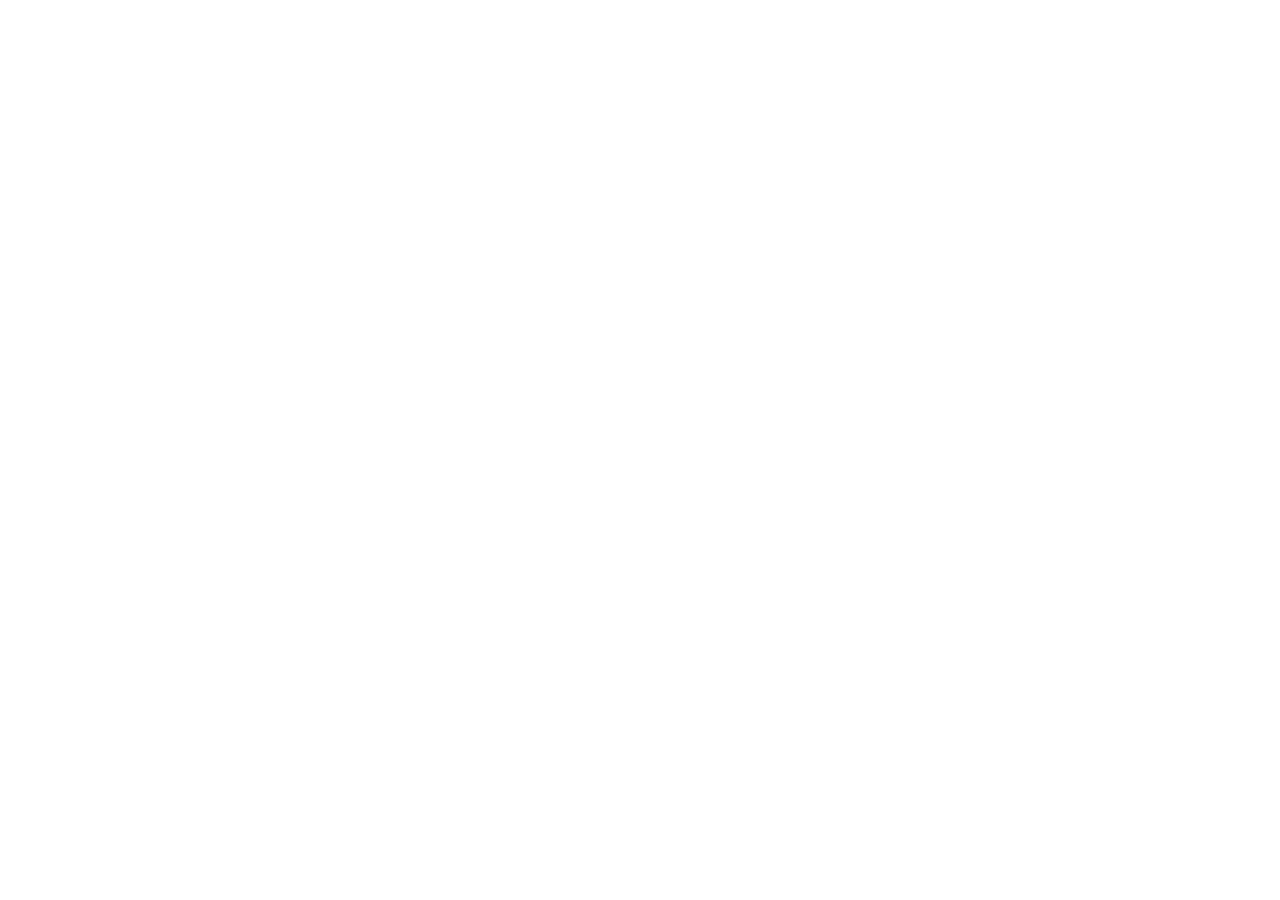
==== PaginaWeb-VentaDeFiguras/Html/index.html @ 72058dd3 "revert: Se volvieron a agregar la info del register" ====
<!DOCTYPE html>
<html lang="es">
<head>
    <meta charset="UTF-8">
    <meta name="viewport" content="width=device-width, initial-scale=1.0">
    <title>Pagina principal</title>
    <link rel="icon" href="../Img/favicon.png">
</head>
<body>
    <h1></h1>
</body>
</html>
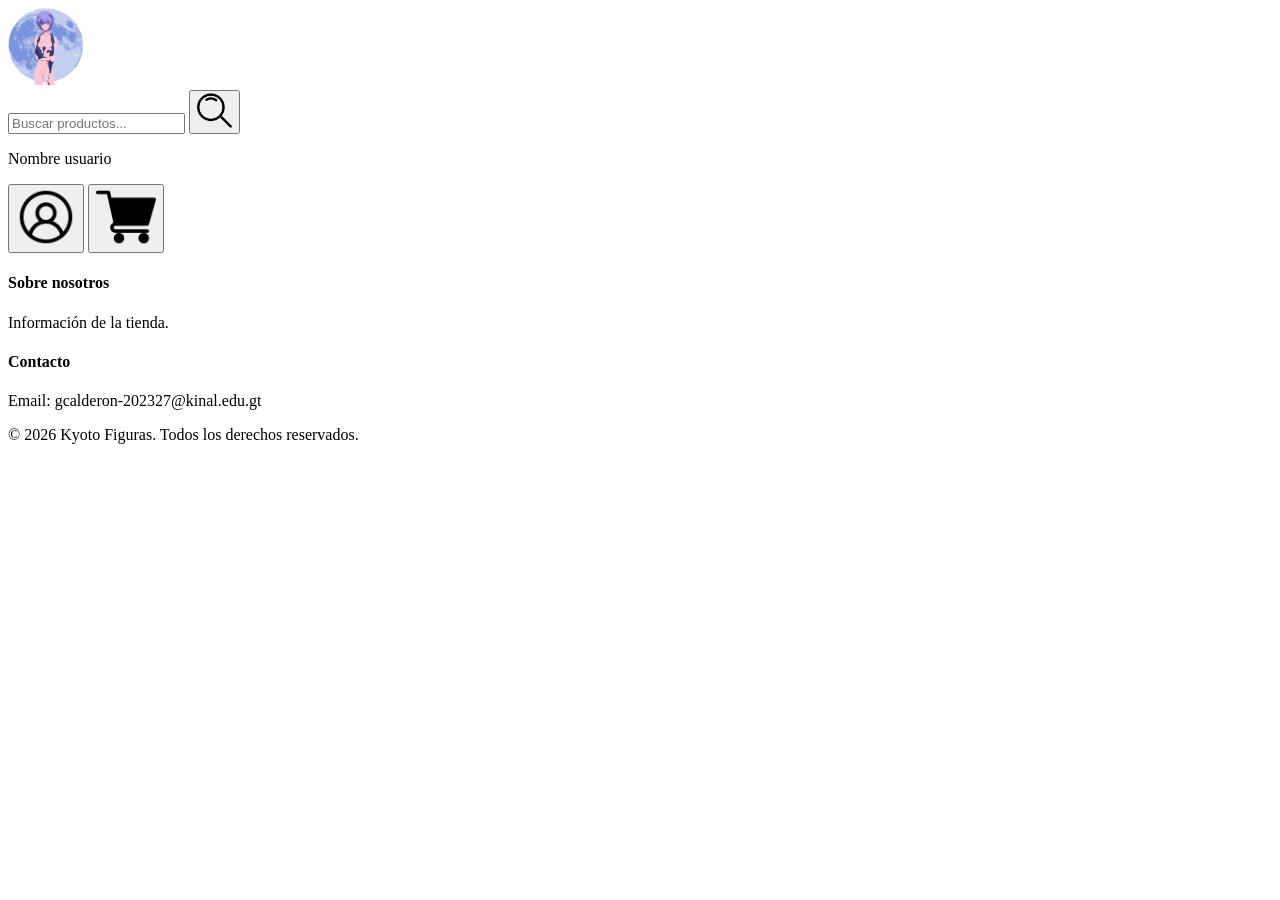
==== commit c5602a5d: "feat: Se agrego la estructura html" ====
--- a/PaginaWeb-VentaDeFiguras/Html/index.html
+++ b/PaginaWeb-VentaDeFiguras/Html/index.html
@@ -1,12 +1,74 @@
-<!DOCTYPE html>
+<!doctype html>
 <html lang="es">
+
 <head>
-    <meta charset="UTF-8">
-    <meta name="viewport" content="width=device-width, initial-scale=1.0">
-    <title>Pagina principal</title>
-    <link rel="icon" href="../Img/favicon.png">
+  <meta charset="UTF-8" />
+  <meta name="viewport" content="width=device-width, initial-scale=1.0" />
+  <title>Pagina principal</title>
+  <link rel="icon" href="../Img/favicon.png" />
+  <link rel="stylesheet" href="../Css/indexStyle.css">
 </head>
+
 <body>
-    <h1></h1>
+
+  <header>
+    <div class="contenedor-header">
+
+      <div class="logo">
+        <img src="../Img/logoPagina.png" alt="Logo de la pagina" width="250px">
+      </div>
+
+      <div class="barra-busqueda">
+        <input type="text" placeholder="Buscar productos..." id="busqueda">
+        <button>
+          <img src="../Img/buscar.png" alt="Buscar" width="35px">
+        </button>
+      </div>
+
+      <div class="header-icons">
+        <p>Nombre usuario</p>
+        <button class="perfil-btn">
+          <img src="../Img/usuario.png" alt="Perfil" width="60px">
+        </button>
+        <button class="carrito-btn">
+          <img src="../Img/carrito.png" alt="Carrito" width="60px">
+        </button>
+      </div>
+
+    </div>
+  </header>
+
+  
+  <main>
+    <div class="contenedor-productos">
+
+      <article class="producto">
+
+      </article>
+
+    </div>
+  </main>
+
+  
+  <footer>
+    <div class="footer-container">
+      
+      <div class="footer-seccion">
+        <h4>Sobre nosotros</h4>
+        <p>Información de la tienda.</p>
+      </div>
+
+      <div class="footer-seccion">
+        <h4>Contacto</h4>
+        <p>Email: gcalderon-202327@kinal.edu.gt</p>
+      </div>
+
+    </div>
+
+    <div class="footer-info">
+      <p>© 2026 Kyoto Figuras. Todos los derechos reservados.</p>
+    </div>
+  </footer>
 </body>
+
 </html>
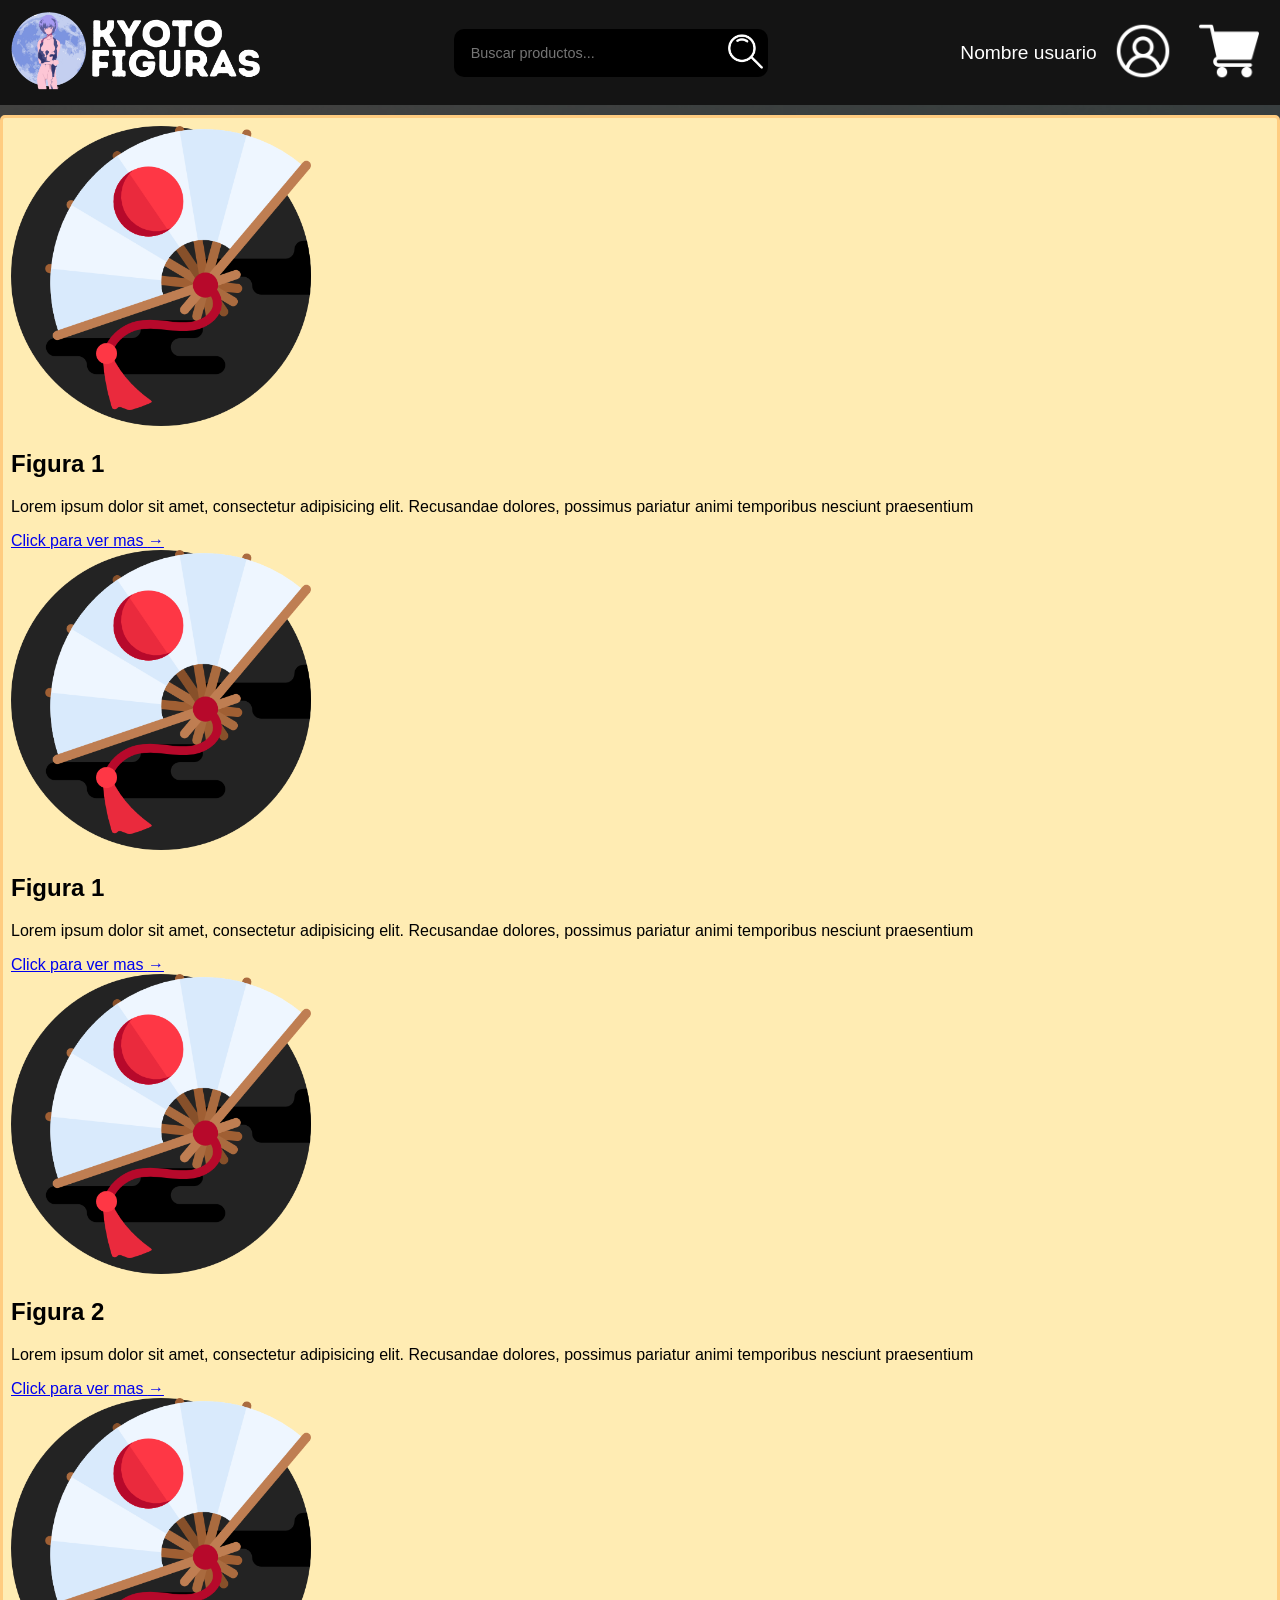
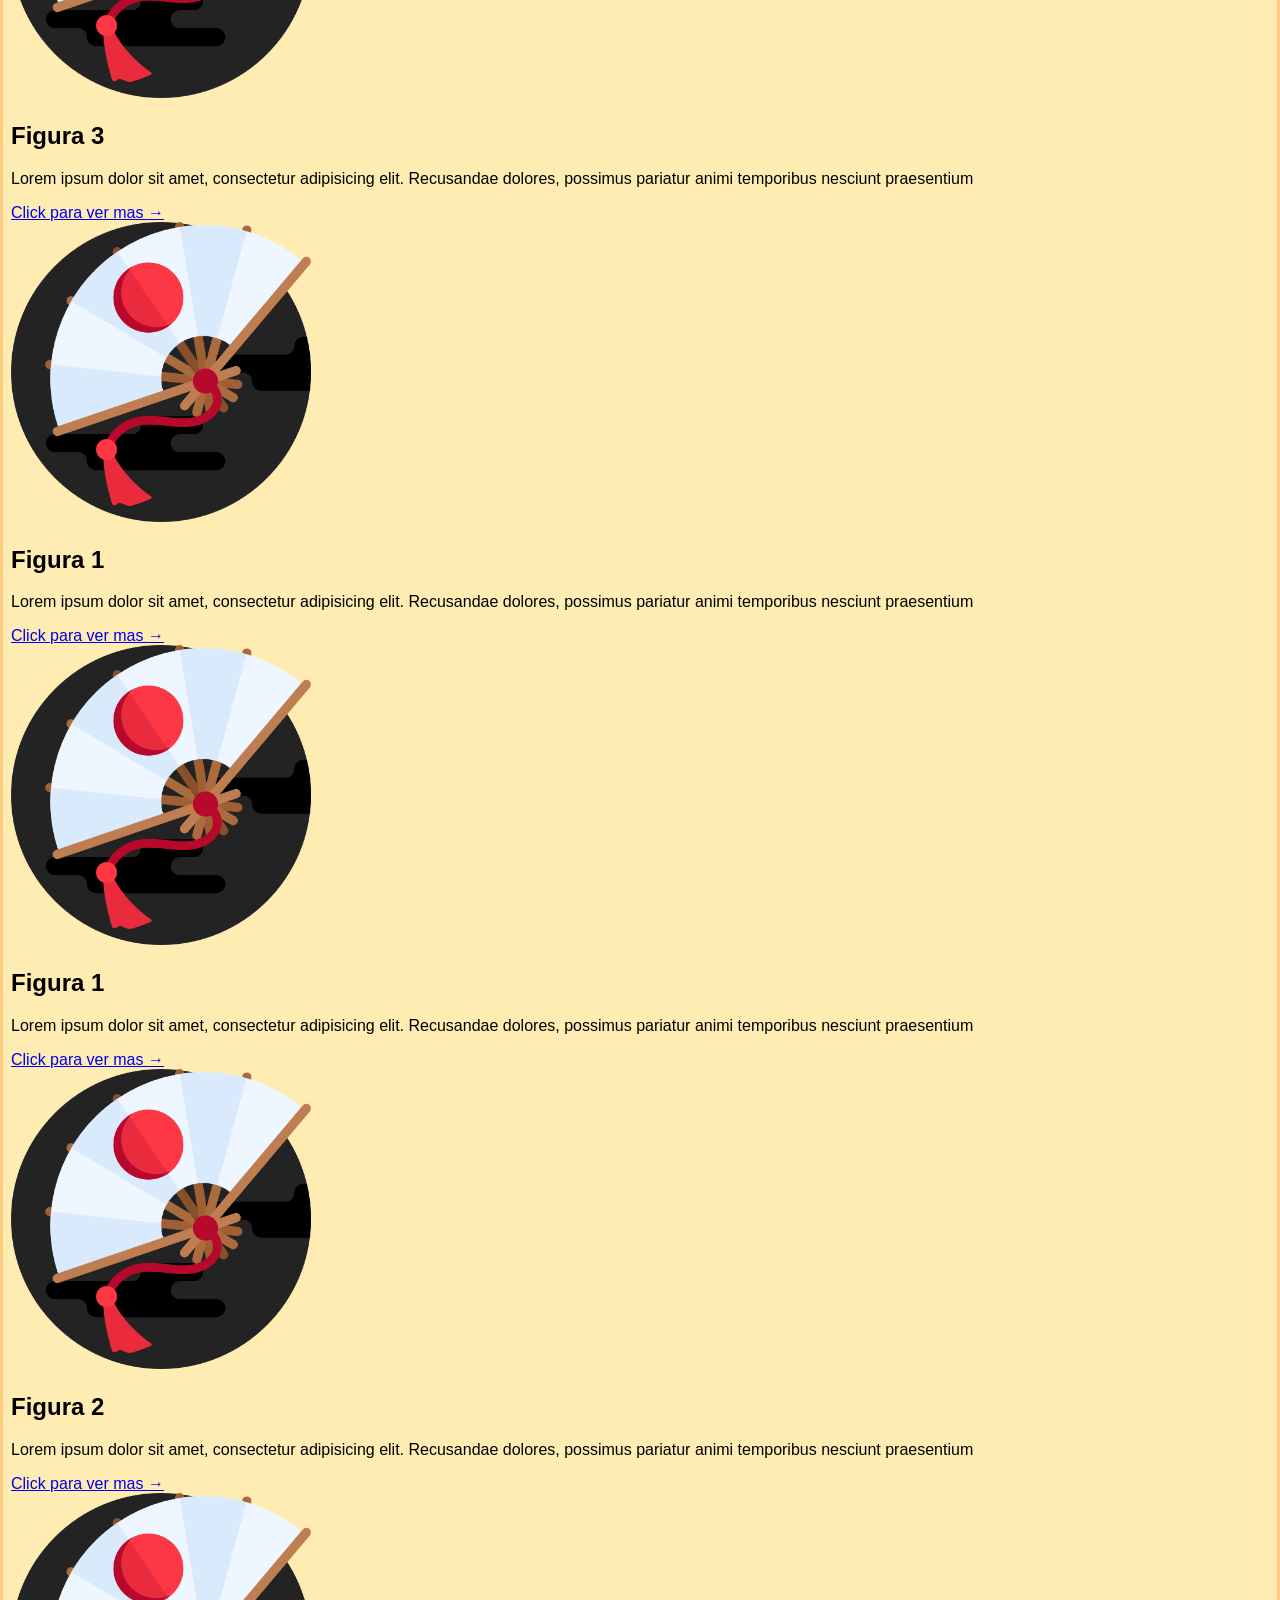
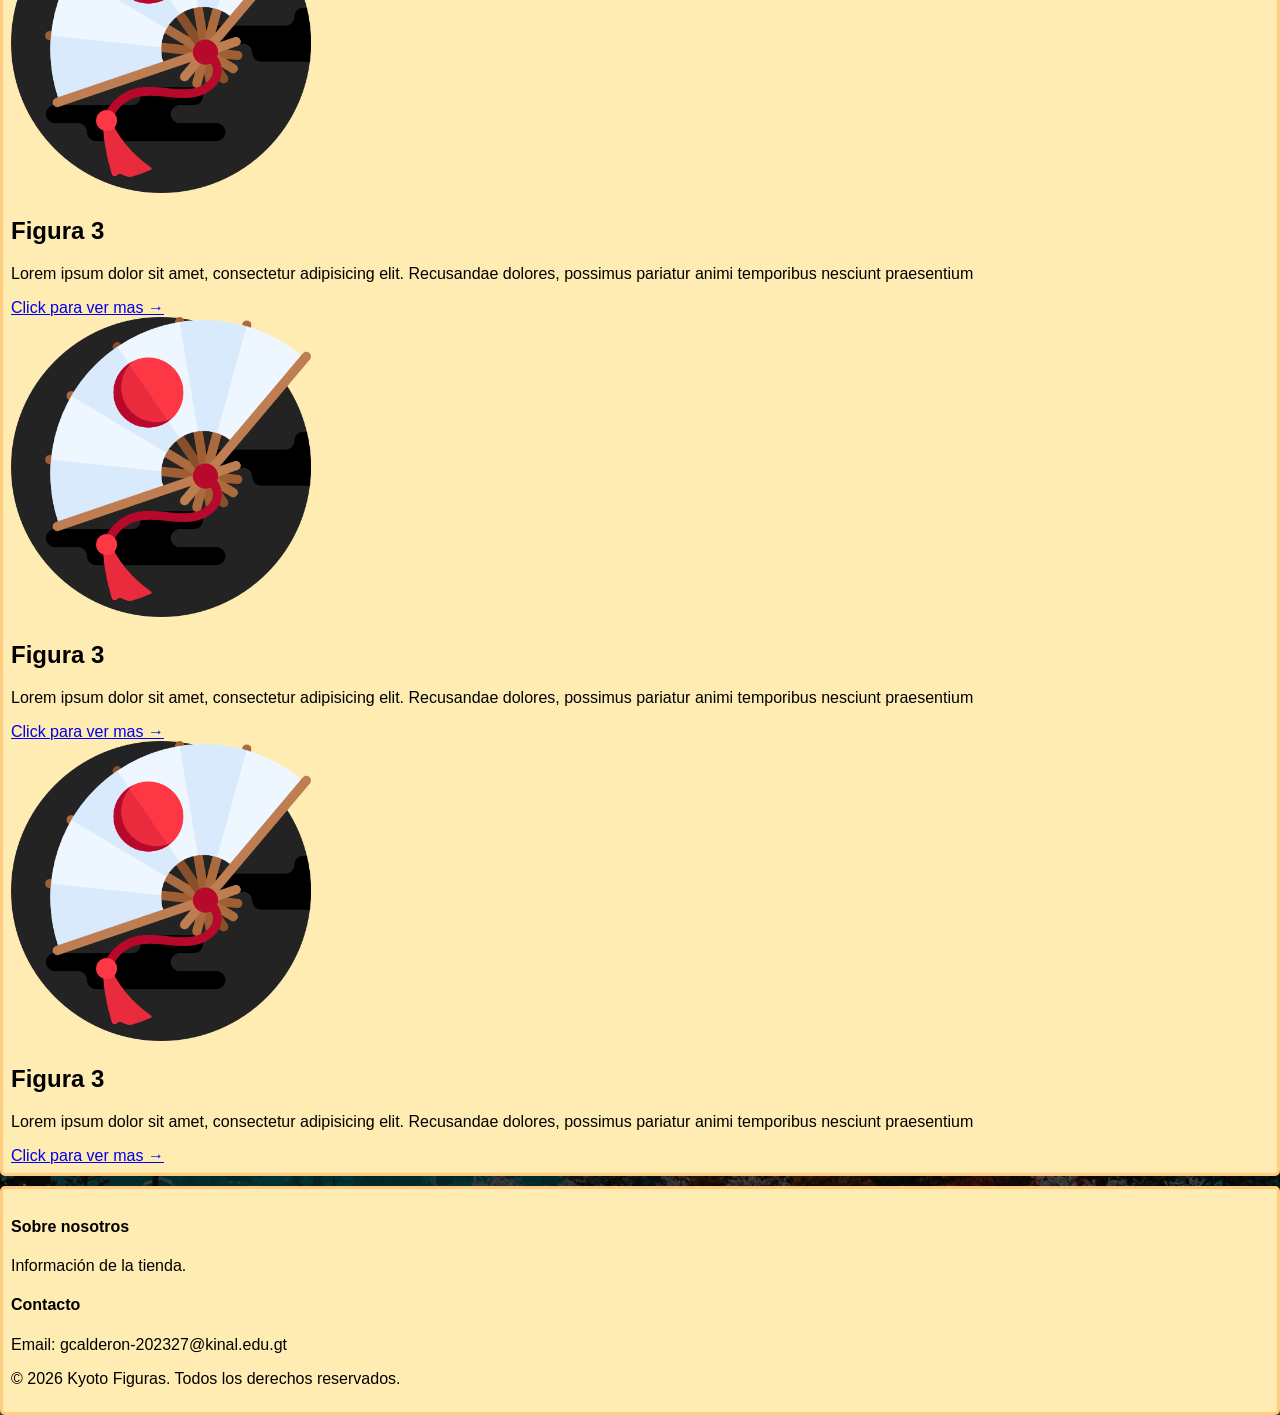
==== commit 4b6fab79: "feat: Se agregaron los productos" ====
--- a/PaginaWeb-VentaDeFiguras/Html/index.html
+++ b/PaginaWeb-VentaDeFiguras/Html/index.html
@@ -38,21 +38,216 @@
     </div>
   </header>
 
-  
+
   <main>
     <div class="contenedor-productos">
 
-      <article class="producto">
-
-      </article>
-
+      <article class="producto" id="prod1">
+        <div class="imagen">
+          <img src="../Img/favicon.png" alt="Figura 1" width="300px">
+        </div>
+        <div class="informacion">
+          <h2 class="titulo">Figura 1</h2>
+          <p class="desc">
+            Lorem ipsum dolor sit amet, consectetur adipisicing elit. Recusandae
+            dolores, possimus pariatur animi temporibus nesciunt praesentium
+          </p>
+
+          <a class="action" href="#">
+            Click para ver mas
+            <span aria-hidden="true">
+              →
+            </span>
+          </a>
+        </div>
+      </article>
+
+      <article class="producto" id="prod2">
+        <div class="imagen">
+          <img src="../Img/favicon.png" alt="Figura 1" width="300px">
+        </div>
+        <div class="informacion">
+          <h2 class="titulo">Figura 1</h2>
+          <p class="desc">
+            Lorem ipsum dolor sit amet, consectetur adipisicing elit. Recusandae
+            dolores, possimus pariatur animi temporibus nesciunt praesentium
+          </p>
+
+          <a class="action" href="#">
+            Click para ver mas
+            <span aria-hidden="true">
+              →
+            </span>
+          </a>
+        </div>
+      </article>
+
+      <article class="producto" id="prod3">
+        <div class="imagen">
+          <img src="../Img/favicon.png" alt="Figura 2" width="300px">
+        </div>
+        <div class="informacion">
+          <h2 class="titulo">Figura 2</h2>
+          <p class="desc">
+            Lorem ipsum dolor sit amet, consectetur adipisicing elit. Recusandae
+            dolores, possimus pariatur animi temporibus nesciunt praesentium
+          </p>
+
+          <a class="action" href="#">
+            Click para ver mas
+            <span aria-hidden="true">
+              →
+            </span>
+          </a>
+        </div>
+      </article>
+
+      <article class="producto" id="prod4">
+        <div class="imagen">
+          <img src="../Img/favicon.png" alt="Figura 3" width="300px">
+        </div>
+        <div class="informacion">
+          <h2 class="titulo">Figura 3</h2>
+          <p class="desc">
+            Lorem ipsum dolor sit amet, consectetur adipisicing elit. Recusandae
+            dolores, possimus pariatur animi temporibus nesciunt praesentium
+          </p>
+
+          <a class="action" href="#">
+            Click para ver mas
+            <span aria-hidden="true">
+              →
+            </span>
+          </a>
+        </div>
+      </article>
+
+      <article class="producto" id="prod5">
+        <div class="imagen">
+          <img src="../Img/favicon.png" alt="Figura 1" width="300px">
+        </div>
+        <div class="informacion">
+          <h2 class="titulo">Figura 1</h2>
+          <p class="desc">
+            Lorem ipsum dolor sit amet, consectetur adipisicing elit. Recusandae
+            dolores, possimus pariatur animi temporibus nesciunt praesentium
+          </p>
+
+          <a class="action" href="#">
+            Click para ver mas
+            <span aria-hidden="true">
+              →
+            </span>
+          </a>
+        </div>
+      </article>
+
+      <article class="producto" id="prod6">
+        <div class="imagen">
+          <img src="../Img/favicon.png" alt="Figura 1" width="300px">
+        </div>
+        <div class="informacion">
+          <h2 class="titulo">Figura 1</h2>
+          <p class="desc">
+            Lorem ipsum dolor sit amet, consectetur adipisicing elit. Recusandae
+            dolores, possimus pariatur animi temporibus nesciunt praesentium
+          </p>
+
+          <a class="action" href="#">
+            Click para ver mas
+            <span aria-hidden="true">
+              →
+            </span>
+          </a>
+        </div>
+      </article>
+
+      <article class="producto" id="prod7">
+        <div class="imagen">
+          <img src="../Img/favicon.png" alt="Figura 2" width="300px">
+        </div>
+        <div class="informacion">
+          <h2 class="titulo">Figura 2</h2>
+          <p class="desc">
+            Lorem ipsum dolor sit amet, consectetur adipisicing elit. Recusandae
+            dolores, possimus pariatur animi temporibus nesciunt praesentium
+          </p>
+
+          <a class="action" href="#">
+            Click para ver mas
+            <span aria-hidden="true">
+              →
+            </span>
+          </a>
+        </div>
+      </article>
+
+      <article class="producto" id="prod8">
+        <div class="imagen">
+          <img src="../Img/favicon.png" alt="Figura 3" width="300px">
+        </div>
+        <div class="informacion">
+          <h2 class="titulo">Figura 3</h2>
+          <p class="desc">
+            Lorem ipsum dolor sit amet, consectetur adipisicing elit. Recusandae
+            dolores, possimus pariatur animi temporibus nesciunt praesentium
+          </p>
+
+          <a class="action" href="#">
+            Click para ver mas
+            <span aria-hidden="true">
+              →
+            </span>
+          </a>
+        </div>
+      </article>
+
+      <article class="producto" id="prod9">
+        <div class="imagen">
+          <img src="../Img/favicon.png" alt="Figura 3" width="300px">
+        </div>
+        <div class="informacion">
+          <h2 class="titulo">Figura 3</h2>
+          <p class="desc">
+            Lorem ipsum dolor sit amet, consectetur adipisicing elit. Recusandae
+            dolores, possimus pariatur animi temporibus nesciunt praesentium
+          </p>
+
+          <a class="action" href="#">
+            Click para ver mas
+            <span aria-hidden="true">
+              →
+            </span>
+          </a>
+        </div>
+      </article>
+
+      <article class="producto" id="prod10">
+        <div class="imagen">
+          <img src="../Img/favicon.png" alt="Figura 3" width="300px">
+        </div>
+        <div class="informacion">
+          <h2 class="titulo">Figura 3</h2>
+          <p class="desc">
+            Lorem ipsum dolor sit amet, consectetur adipisicing elit. Recusandae
+            dolores, possimus pariatur animi temporibus nesciunt praesentium
+          </p>
+
+          <a class="action" href="#">
+            Click para ver mas
+            <span aria-hidden="true">
+              →
+            </span>
+          </a>
+        </div>
+      </article>
     </div>
   </main>
 
-  
+
   <footer>
     <div class="footer-container">
-      
+
       <div class="footer-seccion">
         <h4>Sobre nosotros</h4>
         <p>Información de la tienda.</p>
@@ -69,6 +264,13 @@
       <p>© 2026 Kyoto Figuras. Todos los derechos reservados.</p>
     </div>
   </footer>
+
+  <script>
+    window.addEventListener("scroll", function() {
+        const header = document.querySelector("header");
+        header.classList.toggle("scrolled", window.scrollY > 50);
+    });
+</script>
 </body>
 
 </html>
--- a/PaginaWeb-VentaDeFiguras/Css/indexStyle.css
+++ b/PaginaWeb-VentaDeFiguras/Css/indexStyle.css
@@ -0,0 +1,128 @@
+body {
+    margin: 0;
+    height: 100vh;
+    background-image: linear-gradient(rgba(0, 0, 0, 0.7), rgba(0, 0, 0, 0.7)), url("../Img/fondo.jpg");
+    background-size: cover;
+    background-position: fixed;
+    font-family: "Montserrat", sans-serif;
+    display: flex;
+    flex-direction: column;
+    gap: 10px;
+}
+
+/* ----------------------------------------------- Estilo para el header */
+.contenedor-header {
+    background: rgba(20, 20, 20);
+    margin: 0;
+    padding: 0.7rem;
+    display: flex;
+    flex-direction: row;
+    align-items: center;
+    justify-content: space-between;
+    
+}
+
+/* -----------------Imagen del logo*/
+.logo img {
+    transition: 0.4s ease-in-out;
+    cursor: pointer;
+}
+
+.logo img:hover {
+    transform: scale(1.05);
+}
+
+/* -----------------Barra de busqueda*/
+.barra-busqueda{
+    display: flex;
+    align-items: center;
+    background-color: rgb(0, 0, 0);
+    border-radius: 10px;
+    overflow: hidden;
+    padding-left: 15px;
+    transition: 0.4s ease-in-out;
+}
+
+.barra-busqueda input {
+    width: 250px;
+    height: 100%;
+    border: none;
+    outline: none;
+    font-size: 0.9em;
+    background-color: black;
+    color: white;
+    caret-color: rgb(68, 0, 255);
+}
+
+.barra-busqueda:hover {
+    transform: scale(1.05);
+
+}
+
+.barra-busqueda:focus-within {
+    box-shadow:
+        0px 0px 30px rgba(131, 119, 209, 0.6),
+        0px 0px 60px rgba(131, 119, 209, 0.3);
+    transform: scale(1.15);
+
+}
+
+.barra-busqueda button {
+    background: transparent;
+    border: none;
+    padding: 0;
+    cursor: pointer;
+    padding: 5px;
+}
+
+.barra-busqueda button img {
+    filter: invert(1);
+    object-fit: cover;
+}
+
+/* -----------------Iconos de la derecha*/
+.header-icons {
+    align-items: center;
+    display: flex;
+    gap: 6px;
+}
+
+.header-icons p{
+    color: white;
+    font-size: 1.2em;
+}
+
+.header-icons button {
+    background: transparent;
+    border: none;
+    cursor: pointer;
+    padding: 10px;
+    transition: 0.4s ease-in-out;
+}
+
+.header-icons button:hover {
+    transform: scale(1.1);
+}
+
+.header-icons img {
+    filter: invert(1);
+    object-fit: cover;
+}
+
+main {
+    background: #ffecb3;
+    border: 3px solid #ffcc80;
+    border-radius: 5px;
+    padding: 8px;
+    flex-grow: 2;
+}
+
+footer {
+    background: #ffecb3;
+    border: 3px solid #ffcc80;
+    border-radius: 5px;
+    padding: 8px;
+    flex-grow: 0.3;
+    flex-shrink: 1;
+}
+
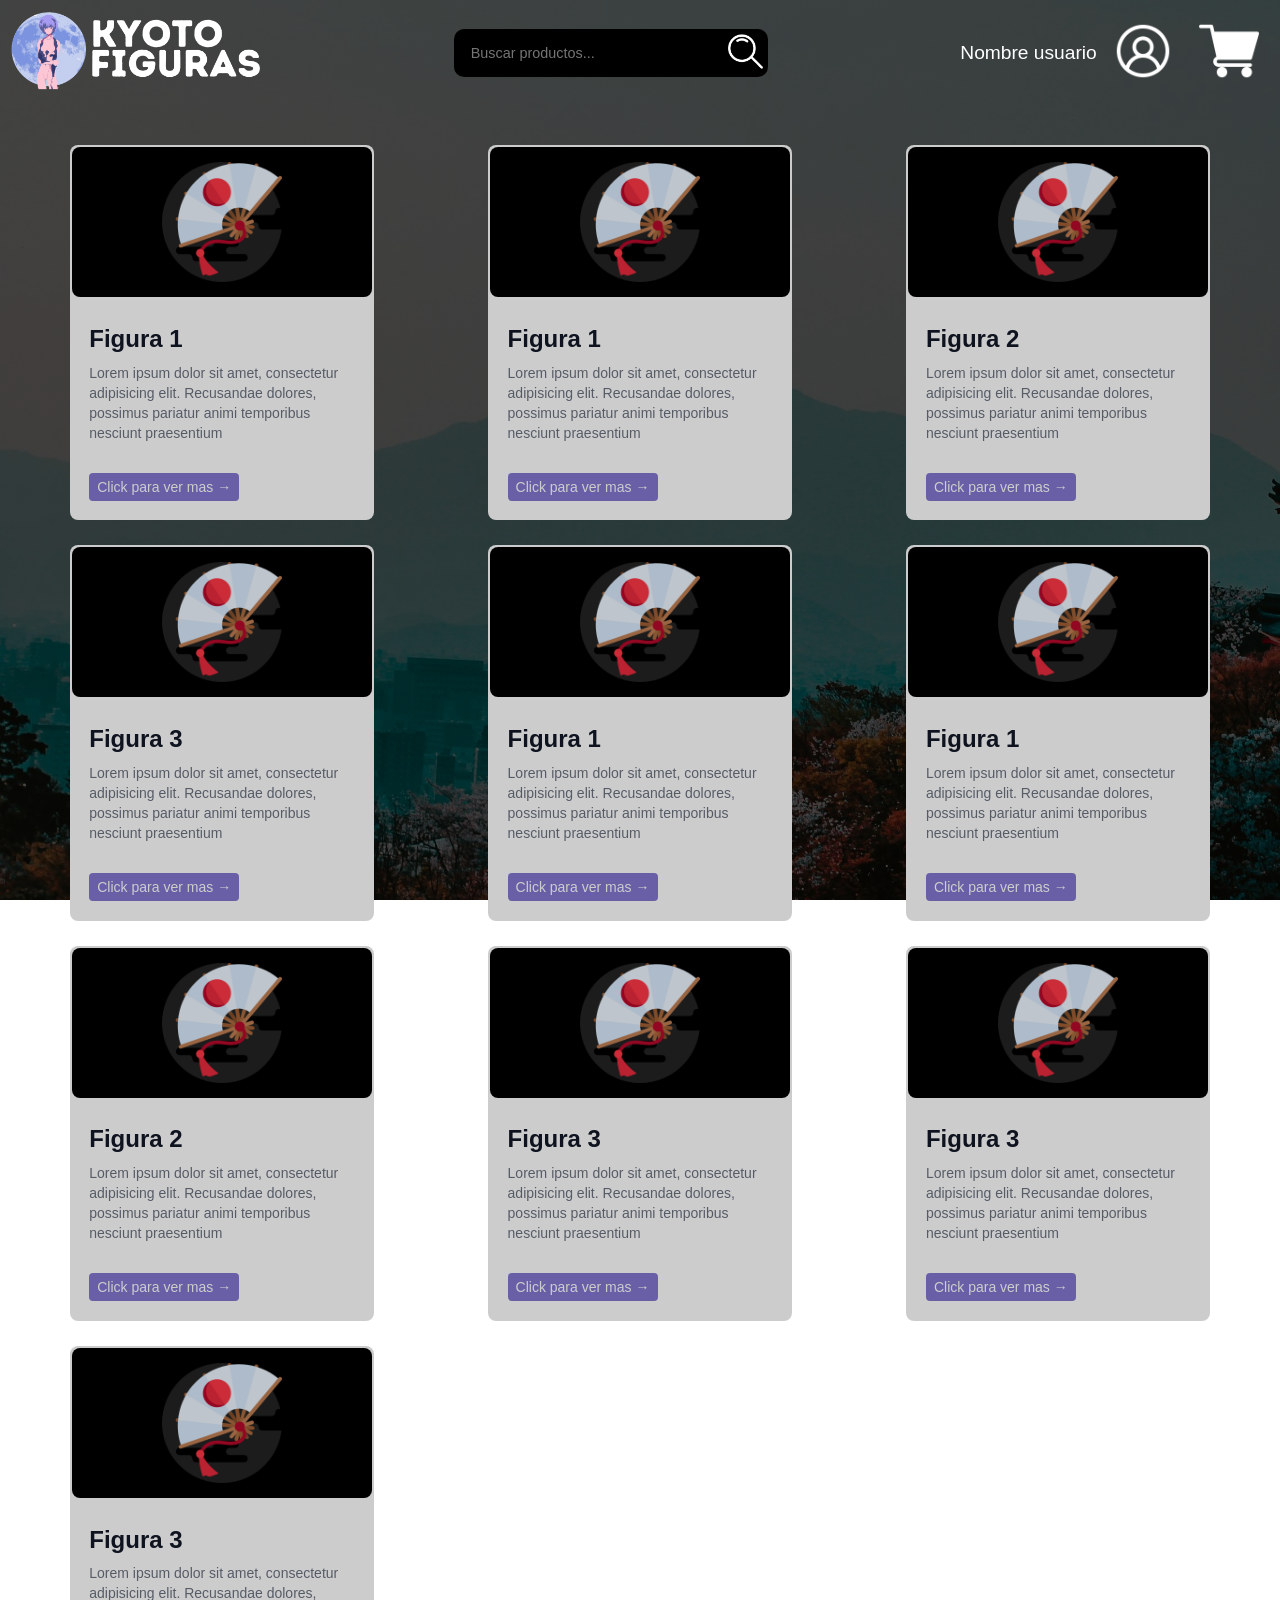
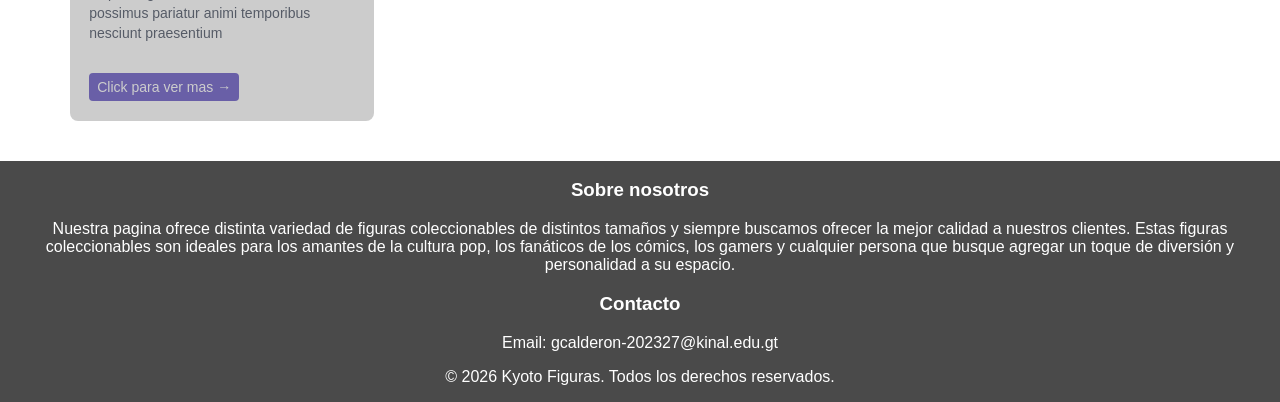
==== commit eef5f1a7: "feat: Se agregaron las direcciones para una futura vista ampliada" ====
--- a/PaginaWeb-VentaDeFiguras/Html/index.html
+++ b/PaginaWeb-VentaDeFiguras/Html/index.html
@@ -1,276 +1,267 @@
 <!doctype html>
 <html lang="es">
-
-<head>
-  <meta charset="UTF-8" />
-  <meta name="viewport" content="width=device-width, initial-scale=1.0" />
-  <title>Pagina principal</title>
-  <link rel="icon" href="../Img/favicon.png" />
-  <link rel="stylesheet" href="../Css/indexStyle.css">
-</head>
-
-<body>
-
-  <header>
-    <div class="contenedor-header">
-
-      <div class="logo">
-        <img src="../Img/logoPagina.png" alt="Logo de la pagina" width="250px">
-      </div>
-
-      <div class="barra-busqueda">
-        <input type="text" placeholder="Buscar productos..." id="busqueda">
-        <button>
-          <img src="../Img/buscar.png" alt="Buscar" width="35px">
-        </button>
-      </div>
-
-      <div class="header-icons">
-        <p>Nombre usuario</p>
-        <button class="perfil-btn">
-          <img src="../Img/usuario.png" alt="Perfil" width="60px">
-        </button>
-        <button class="carrito-btn">
-          <img src="../Img/carrito.png" alt="Carrito" width="60px">
-        </button>
-      </div>
-
-    </div>
-  </header>
-
-
-  <main>
-    <div class="contenedor-productos">
-
-      <article class="producto" id="prod1">
-        <div class="imagen">
-          <img src="../Img/favicon.png" alt="Figura 1" width="300px">
-        </div>
-        <div class="informacion">
-          <h2 class="titulo">Figura 1</h2>
-          <p class="desc">
-            Lorem ipsum dolor sit amet, consectetur adipisicing elit. Recusandae
-            dolores, possimus pariatur animi temporibus nesciunt praesentium
+  <head>
+    <meta charset="UTF-8" />
+    <meta name="viewport" content="width=device-width, initial-scale=1.0" />
+    <title>Pagina principal</title>
+    <link rel="icon" href="../Img/favicon.png" />
+    <link rel="stylesheet" href="../Css/indexStyle.css" />
+  </head>
+
+  <body>
+    <header>
+      <div class="contenedor-header">
+        <div class="logo">
+          <img
+            src="../Img/logoPagina.png"
+            alt="Logo de la pagina"
+            width="250px"
+          />
+        </div>
+
+        <div class="barra-busqueda">
+          <input type="text" placeholder="Buscar productos..." id="busqueda" />
+          <button>
+            <img src="../Img/buscar.png" alt="Buscar" width="35px" />
+          </button>
+        </div>
+
+        <div class="header-icons">
+          <p>Nombre usuario</p>
+          <button class="perfil-btn">
+            <img src="../Img/usuario.png" alt="Perfil" width="60px" />
+          </button>
+          <button class="carrito-btn">
+            <img src="../Img/carrito.png" alt="Carrito" width="60px" />
+          </button>
+        </div>
+      </div>
+    </header>
+
+    <main>
+      <div class="contenedor-productos">
+        <article class="producto" id="prod1">
+          <div class="imagen">
+            <img src="../Img/favicon.png" alt="Figura 1" width="300px" />
+          </div>
+          <div class="informacion">
+            <h2 class="titulo">Figura 1</h2>
+            <p class="desc">
+              Lorem ipsum dolor sit amet, consectetur adipisicing elit.
+              Recusandae dolores, possimus pariatur animi temporibus nesciunt
+              praesentium
+            </p>
+
+            <a class="action" href="producto.html?id=prod1">
+              Click para ver mas
+              <span aria-hidden="true"> → </span>
+            </a>
+          </div>
+        </article>
+
+        <article class="producto" id="prod2">
+          <div class="imagen">
+            <img src="../Img/favicon.png" alt="Figura 1" width="300px" />
+          </div>
+          <div class="informacion">
+            <h2 class="titulo">Figura 1</h2>
+            <p class="desc">
+              Lorem ipsum dolor sit amet, consectetur adipisicing elit.
+              Recusandae dolores, possimus pariatur animi temporibus nesciunt
+              praesentium
+            </p>
+
+            <a class="action" href="producto.html?id=prod2">
+              Click para ver mas
+              <span aria-hidden="true"> → </span>
+            </a>
+          </div>
+        </article>
+
+        <article class="producto" id="prod3">
+          <div class="imagen">
+            <img src="../Img/favicon.png" alt="Figura 2" width="300px" />
+          </div>
+          <div class="informacion">
+            <h2 class="titulo">Figura 2</h2>
+            <p class="desc">
+              Lorem ipsum dolor sit amet, consectetur adipisicing elit.
+              Recusandae dolores, possimus pariatur animi temporibus nesciunt
+              praesentium
+            </p>
+
+            <a class="action" href="producto.html?id=prod3">
+              Click para ver mas
+              <span aria-hidden="true"> → </span>
+            </a>
+          </div>
+        </article>
+
+        <article class="producto" id="prod4">
+          <div class="imagen">
+            <img src="../Img/favicon.png" alt="Figura 3" width="300px" />
+          </div>
+          <div class="informacion">
+            <h2 class="titulo">Figura 3</h2>
+            <p class="desc">
+              Lorem ipsum dolor sit amet, consectetur adipisicing elit.
+              Recusandae dolores, possimus pariatur animi temporibus nesciunt
+              praesentium
+            </p>
+
+            <a class="action" href="producto.html?id=prod4">
+              Click para ver mas
+              <span aria-hidden="true"> → </span>
+            </a>
+          </div>
+        </article>
+
+        <article class="producto" id="prod5">
+          <div class="imagen">
+            <img src="../Img/favicon.png" alt="Figura 1" width="300px" />
+          </div>
+          <div class="informacion">
+            <h2 class="titulo">Figura 1</h2>
+            <p class="desc">
+              Lorem ipsum dolor sit amet, consectetur adipisicing elit.
+              Recusandae dolores, possimus pariatur animi temporibus nesciunt
+              praesentium
+            </p>
+
+            <a class="action" href="producto.html?id=prod5">
+              Click para ver mas
+              <span aria-hidden="true"> → </span>
+            </a>
+          </div>
+        </article>
+
+        <article class="producto" id="prod6">
+          <div class="imagen">
+            <img src="../Img/favicon.png" alt="Figura 1" width="300px" />
+          </div>
+          <div class="informacion">
+            <h2 class="titulo">Figura 1</h2>
+            <p class="desc">
+              Lorem ipsum dolor sit amet, consectetur adipisicing elit.
+              Recusandae dolores, possimus pariatur animi temporibus nesciunt
+              praesentium
+            </p>
+
+            <a class="action" href="producto.html?id=prod6">
+              Click para ver mas
+              <span aria-hidden="true"> → </span>
+            </a>
+          </div>
+        </article>
+
+        <article class="producto" id="prod7">
+          <div class="imagen">
+            <img src="../Img/favicon.png" alt="Figura 2" width="300px" />
+          </div>
+          <div class="informacion">
+            <h2 class="titulo">Figura 2</h2>
+            <p class="desc">
+              Lorem ipsum dolor sit amet, consectetur adipisicing elit.
+              Recusandae dolores, possimus pariatur animi temporibus nesciunt
+              praesentium
+            </p>
+
+            <a class="action" href="producto.html?id=prod7">
+              Click para ver mas
+              <span aria-hidden="true"> → </span>
+            </a>
+          </div>
+        </article>
+
+        <article class="producto" id="prod8">
+          <div class="imagen">
+            <img src="../Img/favicon.png" alt="Figura 3" width="300px" />
+          </div>
+          <div class="informacion">
+            <h2 class="titulo">Figura 3</h2>
+            <p class="desc">
+              Lorem ipsum dolor sit amet, consectetur adipisicing elit.
+              Recusandae dolores, possimus pariatur animi temporibus nesciunt
+              praesentium
+            </p>
+
+            <a class="action" href="producto.html?id=prod8">
+              Click para ver mas
+              <span aria-hidden="true"> → </span>
+            </a>
+          </div>
+        </article>
+
+        <article class="producto" id="prod9">
+          <div class="imagen">
+            <img src="../Img/favicon.png" alt="Figura 3" width="300px" />
+          </div>
+          <div class="informacion">
+            <h2 class="titulo">Figura 3</h2>
+            <p class="desc">
+              Lorem ipsum dolor sit amet, consectetur adipisicing elit.
+              Recusandae dolores, possimus pariatur animi temporibus nesciunt
+              praesentium
+            </p>
+
+            <a class="action" href="producto.html?id=prod9">
+              Click para ver mas
+              <span aria-hidden="true"> → </span>
+            </a>
+          </div>
+        </article>
+
+        <article class="producto" id="prod10">
+          <div class="imagen">
+            <img src="../Img/favicon.png" alt="Figura 3" width="300px" />
+          </div>
+          <div class="informacion">
+            <h2 class="titulo">Figura 3</h2>
+            <p class="desc">
+              Lorem ipsum dolor sit amet, consectetur adipisicing elit.
+              Recusandae dolores, possimus pariatur animi temporibus nesciunt
+              praesentium
+            </p>
+
+            <a class="action" href="producto.html?id=prod10">
+              Click para ver mas
+              <span aria-hidden="true"> → </span>
+            </a>
+          </div>
+        </article>
+      </div>
+    </main>
+
+    <footer>
+      <div class="footer-container">
+        <div class="footer-seccion">
+          <h3>Sobre nosotros</h3>
+          <p>
+            Nuestra pagina ofrece distinta variedad de figuras coleccionables de
+            distintos tamaños y siempre buscamos ofrecer la mejor calidad a
+            nuestros clientes. Estas figuras coleccionables son ideales para los
+            amantes de la cultura pop, los fanáticos de los cómics, los gamers y
+            cualquier persona que busque agregar un toque de diversión y
+            personalidad a su espacio.
           </p>
-
-          <a class="action" href="#">
-            Click para ver mas
-            <span aria-hidden="true">
-              →
-            </span>
-          </a>
-        </div>
-      </article>
-
-      <article class="producto" id="prod2">
-        <div class="imagen">
-          <img src="../Img/favicon.png" alt="Figura 1" width="300px">
-        </div>
-        <div class="informacion">
-          <h2 class="titulo">Figura 1</h2>
-          <p class="desc">
-            Lorem ipsum dolor sit amet, consectetur adipisicing elit. Recusandae
-            dolores, possimus pariatur animi temporibus nesciunt praesentium
-          </p>
-
-          <a class="action" href="#">
-            Click para ver mas
-            <span aria-hidden="true">
-              →
-            </span>
-          </a>
-        </div>
-      </article>
-
-      <article class="producto" id="prod3">
-        <div class="imagen">
-          <img src="../Img/favicon.png" alt="Figura 2" width="300px">
-        </div>
-        <div class="informacion">
-          <h2 class="titulo">Figura 2</h2>
-          <p class="desc">
-            Lorem ipsum dolor sit amet, consectetur adipisicing elit. Recusandae
-            dolores, possimus pariatur animi temporibus nesciunt praesentium
-          </p>
-
-          <a class="action" href="#">
-            Click para ver mas
-            <span aria-hidden="true">
-              →
-            </span>
-          </a>
-        </div>
-      </article>
-
-      <article class="producto" id="prod4">
-        <div class="imagen">
-          <img src="../Img/favicon.png" alt="Figura 3" width="300px">
-        </div>
-        <div class="informacion">
-          <h2 class="titulo">Figura 3</h2>
-          <p class="desc">
-            Lorem ipsum dolor sit amet, consectetur adipisicing elit. Recusandae
-            dolores, possimus pariatur animi temporibus nesciunt praesentium
-          </p>
-
-          <a class="action" href="#">
-            Click para ver mas
-            <span aria-hidden="true">
-              →
-            </span>
-          </a>
-        </div>
-      </article>
-
-      <article class="producto" id="prod5">
-        <div class="imagen">
-          <img src="../Img/favicon.png" alt="Figura 1" width="300px">
-        </div>
-        <div class="informacion">
-          <h2 class="titulo">Figura 1</h2>
-          <p class="desc">
-            Lorem ipsum dolor sit amet, consectetur adipisicing elit. Recusandae
-            dolores, possimus pariatur animi temporibus nesciunt praesentium
-          </p>
-
-          <a class="action" href="#">
-            Click para ver mas
-            <span aria-hidden="true">
-              →
-            </span>
-          </a>
-        </div>
-      </article>
-
-      <article class="producto" id="prod6">
-        <div class="imagen">
-          <img src="../Img/favicon.png" alt="Figura 1" width="300px">
-        </div>
-        <div class="informacion">
-          <h2 class="titulo">Figura 1</h2>
-          <p class="desc">
-            Lorem ipsum dolor sit amet, consectetur adipisicing elit. Recusandae
-            dolores, possimus pariatur animi temporibus nesciunt praesentium
-          </p>
-
-          <a class="action" href="#">
-            Click para ver mas
-            <span aria-hidden="true">
-              →
-            </span>
-          </a>
-        </div>
-      </article>
-
-      <article class="producto" id="prod7">
-        <div class="imagen">
-          <img src="../Img/favicon.png" alt="Figura 2" width="300px">
-        </div>
-        <div class="informacion">
-          <h2 class="titulo">Figura 2</h2>
-          <p class="desc">
-            Lorem ipsum dolor sit amet, consectetur adipisicing elit. Recusandae
-            dolores, possimus pariatur animi temporibus nesciunt praesentium
-          </p>
-
-          <a class="action" href="#">
-            Click para ver mas
-            <span aria-hidden="true">
-              →
-            </span>
-          </a>
-        </div>
-      </article>
-
-      <article class="producto" id="prod8">
-        <div class="imagen">
-          <img src="../Img/favicon.png" alt="Figura 3" width="300px">
-        </div>
-        <div class="informacion">
-          <h2 class="titulo">Figura 3</h2>
-          <p class="desc">
-            Lorem ipsum dolor sit amet, consectetur adipisicing elit. Recusandae
-            dolores, possimus pariatur animi temporibus nesciunt praesentium
-          </p>
-
-          <a class="action" href="#">
-            Click para ver mas
-            <span aria-hidden="true">
-              →
-            </span>
-          </a>
-        </div>
-      </article>
-
-      <article class="producto" id="prod9">
-        <div class="imagen">
-          <img src="../Img/favicon.png" alt="Figura 3" width="300px">
-        </div>
-        <div class="informacion">
-          <h2 class="titulo">Figura 3</h2>
-          <p class="desc">
-            Lorem ipsum dolor sit amet, consectetur adipisicing elit. Recusandae
-            dolores, possimus pariatur animi temporibus nesciunt praesentium
-          </p>
-
-          <a class="action" href="#">
-            Click para ver mas
-            <span aria-hidden="true">
-              →
-            </span>
-          </a>
-        </div>
-      </article>
-
-      <article class="producto" id="prod10">
-        <div class="imagen">
-          <img src="../Img/favicon.png" alt="Figura 3" width="300px">
-        </div>
-        <div class="informacion">
-          <h2 class="titulo">Figura 3</h2>
-          <p class="desc">
-            Lorem ipsum dolor sit amet, consectetur adipisicing elit. Recusandae
-            dolores, possimus pariatur animi temporibus nesciunt praesentium
-          </p>
-
-          <a class="action" href="#">
-            Click para ver mas
-            <span aria-hidden="true">
-              →
-            </span>
-          </a>
-        </div>
-      </article>
-    </div>
-  </main>
-
-
-  <footer>
-    <div class="footer-container">
-
-      <div class="footer-seccion">
-        <h4>Sobre nosotros</h4>
-        <p>Información de la tienda.</p>
-      </div>
-
-      <div class="footer-seccion">
-        <h4>Contacto</h4>
-        <p>Email: gcalderon-202327@kinal.edu.gt</p>
-      </div>
-
-    </div>
-
-    <div class="footer-info">
-      <p>© 2026 Kyoto Figuras. Todos los derechos reservados.</p>
-    </div>
-  </footer>
-
-  <script>
-    window.addEventListener("scroll", function() {
+        </div>
+
+        <div class="footer-seccion">
+          <h3>Contacto</h3>
+          <p>Email: gcalderon-202327@kinal.edu.gt</p>
+        </div>
+      </div>
+
+      <div class="footer-info">
+        <p>© 2026 Kyoto Figuras. Todos los derechos reservados.</p>
+      </div>
+    </footer>
+
+    <script>
+      window.addEventListener("scroll", function () {
         const header = document.querySelector("header");
         header.classList.toggle("scrolled", window.scrollY > 50);
-    });
-</script>
-</body>
-
-</html>+      });
+    </script>
+  </body>
+</html>
--- a/PaginaWeb-VentaDeFiguras/Css/indexStyle.css
+++ b/PaginaWeb-VentaDeFiguras/Css/indexStyle.css
@@ -1,25 +1,40 @@
 body {
     margin: 0;
-    height: 100vh;
+    min-height: 100vh;
     background-image: linear-gradient(rgba(0, 0, 0, 0.7), rgba(0, 0, 0, 0.7)), url("../Img/fondo.jpg");
     background-size: cover;
-    background-position: fixed;
+    background-position: cover;
+    background-repeat: no-repeat;
+    background-attachment: fixed;
     font-family: "Montserrat", sans-serif;
     display: flex;
     flex-direction: column;
-    gap: 10px;
+    gap: 15px;
 }
 
 /* ----------------------------------------------- Estilo para el header */
+header {
+    position: sticky;
+    z-index: 1000;
+    transition: all 0.5s ease;
+    top: 0;
+    left: 0;
+    width: 100%;
+}
+
+header.scrolled {
+    background-color: rgb(29, 29, 29, 0.8);
+}
+
 .contenedor-header {
-    background: rgba(20, 20, 20);
+    background: transparent;
     margin: 0;
     padding: 0.7rem;
     display: flex;
     flex-direction: row;
     align-items: center;
     justify-content: space-between;
-    
+
 }
 
 /* -----------------Imagen del logo*/
@@ -33,7 +48,7 @@
 }
 
 /* -----------------Barra de busqueda*/
-.barra-busqueda{
+.barra-busqueda {
     display: flex;
     align-items: center;
     background-color: rgb(0, 0, 0);
@@ -56,7 +71,6 @@
 
 .barra-busqueda:hover {
     transform: scale(1.05);
-
 }
 
 .barra-busqueda:focus-within {
@@ -87,7 +101,7 @@
     gap: 6px;
 }
 
-.header-icons p{
+.header-icons p {
     color: white;
     font-size: 1.2em;
 }
@@ -109,20 +123,119 @@
     object-fit: cover;
 }
 
-main {
-    background: #ffecb3;
-    border: 3px solid #ffcc80;
-    border-radius: 5px;
-    padding: 8px;
+/* ----------------------------------------------- Estilo para el contenido */
+.contenedor-productos {
+    display: grid;
+    grid-template-columns: repeat(auto-fit, minmax(300px, 1fr));
+    gap: 25px;
+    justify-items: center;
+    padding: 25px;
     flex-grow: 2;
 }
 
+/* -----------------Tarjeta*/
+.producto {
+    max-width: 300px;
+    border-radius: 0.5rem;
+    background-color: #fff;
+    border: 1px solid transparent;
+    transition: 0.4s ease-in-out;
+    padding: 1px;
+    filter: brightness(0.8);
+    gap: 0;
+    ;
+}
+
+.producto:hover {
+    filter: brightness(1);
+    box-shadow:
+        0px 0px 30px rgba(131, 119, 209, 0.6),
+        0px 0px 60px rgba(131, 119, 209, 0.3);
+    transform: scale(1.05);
+}
+
+/* -----------------Textos*/
+.producto a {
+    text-decoration: none
+}
+
+.informacion {
+    padding: 0.5rem 1.1rem 1.1rem 1.1rem;
+}
+
+.titulo {
+    color: #111827;
+    font-size: 1.5rem;
+    line-height: 1.75rem;
+    font-weight: 600;
+    margin-bottom: 0.6rem;
+}
+
+.desc {
+    margin-top: 0.5rem;
+    color: #6b7280;
+    font-size: 0.875rem;
+    line-height: 1.25rem;
+}
+
+/* -----------------Apartado de imagen*/
+.imagen {
+    object-fit: cover;
+    height: 150px;
+    width: 100%;
+    background-color: rgb(0, 0, 0);
+    border-radius: 0.5rem;
+    display: flex;
+    flex-wrap: nowrap;
+    justify-content: center;
+    align-items: center;
+}
+
+.imagen img {
+    object-fit: cover;
+    width: fit-content;
+    height: 120px;
+    background-color: rgb(0, 0, 0);
+    transition: all 0.4s ease-in-out;
+}
+
+.imagen:hover img {
+    filter: brightness(1.05);
+    transform: scale(1.05) translateY(-5px);
+}
+
+/* -----------------Boton*/
+.action {
+    display: inline-flex;
+    margin-top: 1rem;
+    color: #ffffff;
+    font-size: 0.875rem;
+    line-height: 1.25rem;
+    font-weight: 500;
+    align-items: center;
+    gap: 0.25rem;
+    background-color: rgb(131, 119, 209);
+    padding: 4px 8px;
+    border-radius: 4px;
+    transition: 0.4s ease-in-out;
+}
+
+.action:hover {
+    transform: scale(1.1);
+}
+
+.action span {
+    transition: 0.4s ease;
+}
+
+.action:hover span {
+    transform: translateX(4px);
+}
+
 footer {
-    background: #ffecb3;
-    border: 3px solid #ffcc80;
-    border-radius: 5px;
-    padding: 8px;
+    background-color: rgb(29, 29, 29, 0.8);
+    color: white;
+    text-align: center;
     flex-grow: 0.3;
     flex-shrink: 1;
-}
-
+}
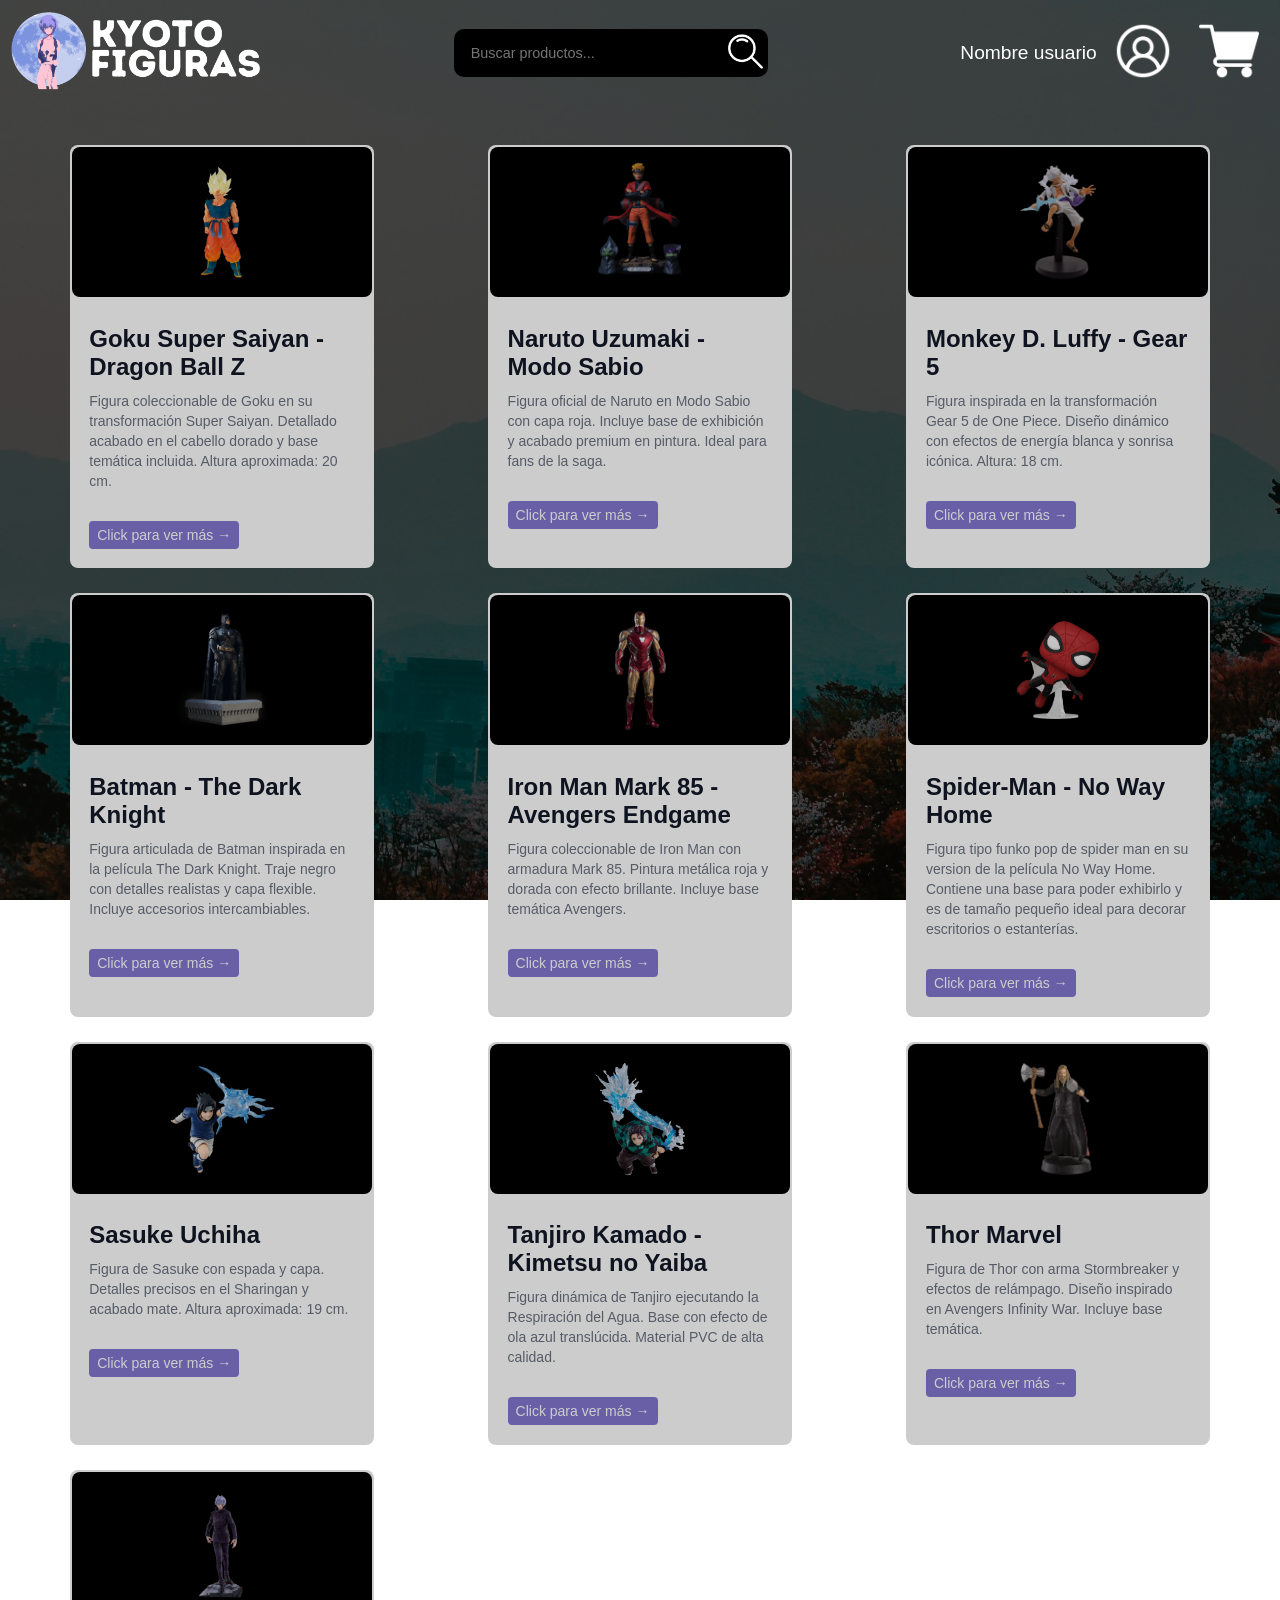
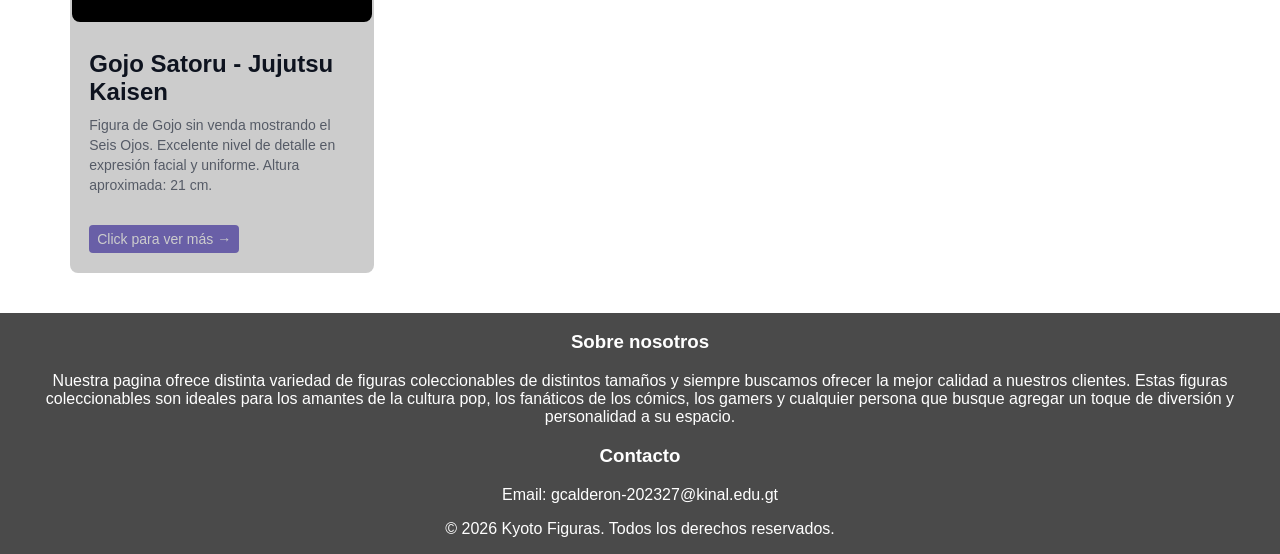
==== commit 65e5466d: "feat: Se agrego la informacion de los productos" ====
--- a/PaginaWeb-VentaDeFiguras/Html/index.html
+++ b/PaginaWeb-VentaDeFiguras/Html/index.html
@@ -1,267 +1,255 @@
 <!doctype html>
 <html lang="es">
-  <head>
-    <meta charset="UTF-8" />
-    <meta name="viewport" content="width=device-width, initial-scale=1.0" />
-    <title>Pagina principal</title>
-    <link rel="icon" href="../Img/favicon.png" />
-    <link rel="stylesheet" href="../Css/indexStyle.css" />
-  </head>
-
-  <body>
-    <header>
-      <div class="contenedor-header">
-        <div class="logo">
-          <img
-            src="../Img/logoPagina.png"
-            alt="Logo de la pagina"
-            width="250px"
-          />
-        </div>
-
-        <div class="barra-busqueda">
-          <input type="text" placeholder="Buscar productos..." id="busqueda" />
-          <button>
-            <img src="../Img/buscar.png" alt="Buscar" width="35px" />
-          </button>
-        </div>
-
-        <div class="header-icons">
-          <p>Nombre usuario</p>
-          <button class="perfil-btn">
-            <img src="../Img/usuario.png" alt="Perfil" width="60px" />
-          </button>
-          <button class="carrito-btn">
-            <img src="../Img/carrito.png" alt="Carrito" width="60px" />
-          </button>
-        </div>
-      </div>
-    </header>
-
-    <main>
-      <div class="contenedor-productos">
-        <article class="producto" id="prod1">
-          <div class="imagen">
-            <img src="../Img/favicon.png" alt="Figura 1" width="300px" />
-          </div>
-          <div class="informacion">
-            <h2 class="titulo">Figura 1</h2>
-            <p class="desc">
-              Lorem ipsum dolor sit amet, consectetur adipisicing elit.
-              Recusandae dolores, possimus pariatur animi temporibus nesciunt
-              praesentium
-            </p>
-
-            <a class="action" href="producto.html?id=prod1">
-              Click para ver mas
-              <span aria-hidden="true"> → </span>
-            </a>
-          </div>
-        </article>
-
-        <article class="producto" id="prod2">
-          <div class="imagen">
-            <img src="../Img/favicon.png" alt="Figura 1" width="300px" />
-          </div>
-          <div class="informacion">
-            <h2 class="titulo">Figura 1</h2>
-            <p class="desc">
-              Lorem ipsum dolor sit amet, consectetur adipisicing elit.
-              Recusandae dolores, possimus pariatur animi temporibus nesciunt
-              praesentium
-            </p>
-
-            <a class="action" href="producto.html?id=prod2">
-              Click para ver mas
-              <span aria-hidden="true"> → </span>
-            </a>
-          </div>
-        </article>
-
-        <article class="producto" id="prod3">
-          <div class="imagen">
-            <img src="../Img/favicon.png" alt="Figura 2" width="300px" />
-          </div>
-          <div class="informacion">
-            <h2 class="titulo">Figura 2</h2>
-            <p class="desc">
-              Lorem ipsum dolor sit amet, consectetur adipisicing elit.
-              Recusandae dolores, possimus pariatur animi temporibus nesciunt
-              praesentium
-            </p>
-
-            <a class="action" href="producto.html?id=prod3">
-              Click para ver mas
-              <span aria-hidden="true"> → </span>
-            </a>
-          </div>
-        </article>
-
-        <article class="producto" id="prod4">
-          <div class="imagen">
-            <img src="../Img/favicon.png" alt="Figura 3" width="300px" />
-          </div>
-          <div class="informacion">
-            <h2 class="titulo">Figura 3</h2>
-            <p class="desc">
-              Lorem ipsum dolor sit amet, consectetur adipisicing elit.
-              Recusandae dolores, possimus pariatur animi temporibus nesciunt
-              praesentium
-            </p>
-
-            <a class="action" href="producto.html?id=prod4">
-              Click para ver mas
-              <span aria-hidden="true"> → </span>
-            </a>
-          </div>
-        </article>
-
-        <article class="producto" id="prod5">
-          <div class="imagen">
-            <img src="../Img/favicon.png" alt="Figura 1" width="300px" />
-          </div>
-          <div class="informacion">
-            <h2 class="titulo">Figura 1</h2>
-            <p class="desc">
-              Lorem ipsum dolor sit amet, consectetur adipisicing elit.
-              Recusandae dolores, possimus pariatur animi temporibus nesciunt
-              praesentium
-            </p>
-
-            <a class="action" href="producto.html?id=prod5">
-              Click para ver mas
-              <span aria-hidden="true"> → </span>
-            </a>
-          </div>
-        </article>
-
-        <article class="producto" id="prod6">
-          <div class="imagen">
-            <img src="../Img/favicon.png" alt="Figura 1" width="300px" />
-          </div>
-          <div class="informacion">
-            <h2 class="titulo">Figura 1</h2>
-            <p class="desc">
-              Lorem ipsum dolor sit amet, consectetur adipisicing elit.
-              Recusandae dolores, possimus pariatur animi temporibus nesciunt
-              praesentium
-            </p>
-
-            <a class="action" href="producto.html?id=prod6">
-              Click para ver mas
-              <span aria-hidden="true"> → </span>
-            </a>
-          </div>
-        </article>
-
-        <article class="producto" id="prod7">
-          <div class="imagen">
-            <img src="../Img/favicon.png" alt="Figura 2" width="300px" />
-          </div>
-          <div class="informacion">
-            <h2 class="titulo">Figura 2</h2>
-            <p class="desc">
-              Lorem ipsum dolor sit amet, consectetur adipisicing elit.
-              Recusandae dolores, possimus pariatur animi temporibus nesciunt
-              praesentium
-            </p>
-
-            <a class="action" href="producto.html?id=prod7">
-              Click para ver mas
-              <span aria-hidden="true"> → </span>
-            </a>
-          </div>
-        </article>
-
-        <article class="producto" id="prod8">
-          <div class="imagen">
-            <img src="../Img/favicon.png" alt="Figura 3" width="300px" />
-          </div>
-          <div class="informacion">
-            <h2 class="titulo">Figura 3</h2>
-            <p class="desc">
-              Lorem ipsum dolor sit amet, consectetur adipisicing elit.
-              Recusandae dolores, possimus pariatur animi temporibus nesciunt
-              praesentium
-            </p>
-
-            <a class="action" href="producto.html?id=prod8">
-              Click para ver mas
-              <span aria-hidden="true"> → </span>
-            </a>
-          </div>
-        </article>
-
-        <article class="producto" id="prod9">
-          <div class="imagen">
-            <img src="../Img/favicon.png" alt="Figura 3" width="300px" />
-          </div>
-          <div class="informacion">
-            <h2 class="titulo">Figura 3</h2>
-            <p class="desc">
-              Lorem ipsum dolor sit amet, consectetur adipisicing elit.
-              Recusandae dolores, possimus pariatur animi temporibus nesciunt
-              praesentium
-            </p>
-
-            <a class="action" href="producto.html?id=prod9">
-              Click para ver mas
-              <span aria-hidden="true"> → </span>
-            </a>
-          </div>
-        </article>
-
-        <article class="producto" id="prod10">
-          <div class="imagen">
-            <img src="../Img/favicon.png" alt="Figura 3" width="300px" />
-          </div>
-          <div class="informacion">
-            <h2 class="titulo">Figura 3</h2>
-            <p class="desc">
-              Lorem ipsum dolor sit amet, consectetur adipisicing elit.
-              Recusandae dolores, possimus pariatur animi temporibus nesciunt
-              praesentium
-            </p>
-
-            <a class="action" href="producto.html?id=prod10">
-              Click para ver mas
-              <span aria-hidden="true"> → </span>
-            </a>
-          </div>
-        </article>
-      </div>
-    </main>
-
-    <footer>
-      <div class="footer-container">
-        <div class="footer-seccion">
-          <h3>Sobre nosotros</h3>
-          <p>
-            Nuestra pagina ofrece distinta variedad de figuras coleccionables de
-            distintos tamaños y siempre buscamos ofrecer la mejor calidad a
-            nuestros clientes. Estas figuras coleccionables son ideales para los
-            amantes de la cultura pop, los fanáticos de los cómics, los gamers y
-            cualquier persona que busque agregar un toque de diversión y
-            personalidad a su espacio.
-          </p>
-        </div>
-
-        <div class="footer-seccion">
-          <h3>Contacto</h3>
-          <p>Email: gcalderon-202327@kinal.edu.gt</p>
-        </div>
-      </div>
-
-      <div class="footer-info">
-        <p>© 2026 Kyoto Figuras. Todos los derechos reservados.</p>
-      </div>
-    </footer>
-
-    <script>
-      window.addEventListener("scroll", function () {
-        const header = document.querySelector("header");
-        header.classList.toggle("scrolled", window.scrollY > 50);
-      });
-    </script>
-  </body>
-</html>
+
+<head>
+  <meta charset="UTF-8" />
+  <meta name="viewport" content="width=device-width, initial-scale=1.0" />
+  <title>Pagina principal</title>
+  <link rel="icon" href="../Img/favicon.png" />
+  <link rel="stylesheet" href="../Css/indexStyle.css" />
+</head>
+
+<body>
+  <header>
+    <div class="contenedor-header">
+      <div class="logo">
+        <img src="../Img/logoPagina.png" alt="Logo de la pagina" width="250px" />
+      </div>
+
+      <div class="barra-busqueda">
+        <input type="text" placeholder="Buscar productos..." id="busqueda" />
+        <button>
+          <img src="../Img/buscar.png" alt="Buscar" width="35px" />
+        </button>
+      </div>
+
+      <div class="header-icons">
+        <p>Nombre usuario</p>
+        <button class="perfil-btn">
+          <img src="../Img/usuario.png" alt="Perfil" width="60px" />
+        </button>
+        <button class="carrito-btn">
+          <img src="../Img/carrito.png" alt="Carrito" width="60px" />
+        </button>
+      </div>
+    </div>
+  </header>
+
+  <main>
+    <div class="contenedor-productos">
+
+      <article class="producto" id="prod1">
+        <div class="imagen">
+          <img src="../Img/Productos/figura1.png" alt="Goku Super Saiyan" width="300px" />
+        </div>
+        <div class="informacion">
+          <h2 class="titulo">Goku Super Saiyan - Dragon Ball Z</h2>
+          <p class="desc">
+            Figura coleccionable de Goku en su transformación Super Saiyan.
+            Detallado acabado en el cabello dorado y base temática incluida.
+            Altura aproximada: 20 cm.
+          </p>
+          <a class="action" href="producto.html?id=prod1">
+            Click para ver más
+            <span aria-hidden="true"> → </span>
+          </a>
+        </div>
+      </article>
+
+      <article class="producto" id="prod2">
+        <div class="imagen">
+          <img src="../Img/Productos/figura2.png" alt="Naruto Modo Sabio" width="300px" />
+        </div>
+        <div class="informacion">
+          <h2 class="titulo">Naruto Uzumaki - Modo Sabio</h2>
+          <p class="desc">
+            Figura oficial de Naruto en Modo Sabio con capa roja.
+            Incluye base de exhibición y acabado premium en pintura.
+            Ideal para fans de la saga.
+          </p>
+          <a class="action" href="producto.html?id=prod2">
+            Click para ver más
+            <span aria-hidden="true"> → </span>
+          </a>
+        </div>
+      </article>
+
+      <article class="producto" id="prod3">
+        <div class="imagen">
+          <img src="../Img/Productos/figura3.png" alt="Luffy Gear 5" width="300px" />
+        </div>
+        <div class="informacion">
+          <h2 class="titulo">Monkey D. Luffy - Gear 5</h2>
+          <p class="desc">
+            Figura inspirada en la transformación Gear 5 de One Piece.
+            Diseño dinámico con efectos de energía blanca y sonrisa icónica.
+            Altura: 18 cm.
+          </p>
+          <a class="action" href="producto.html?id=prod3">
+            Click para ver más
+            <span aria-hidden="true"> → </span>
+          </a>
+        </div>
+      </article>
+
+      <article class="producto" id="prod4">
+        <div class="imagen">
+          <img src="../Img/Productos/figura4.png" alt="Batman Dark Knight" width="300px" />
+        </div>
+        <div class="informacion">
+          <h2 class="titulo">Batman - The Dark Knight</h2>
+          <p class="desc">
+            Figura articulada de Batman inspirada en la película The Dark Knight.
+            Traje negro con detalles realistas y capa flexible.
+            Incluye accesorios intercambiables.
+          </p>
+          <a class="action" href="producto.html?id=prod4">
+            Click para ver más
+            <span aria-hidden="true"> → </span>
+          </a>
+        </div>
+      </article>
+
+      <article class="producto" id="prod5">
+        <div class="imagen">
+          <img src="../Img/Productos/figura5.png" alt="Iron Man Mark 85" width="300px" />
+        </div>
+        <div class="informacion">
+          <h2 class="titulo">Iron Man Mark 85 - Avengers Endgame</h2>
+          <p class="desc">
+            Figura coleccionable de Iron Man con armadura Mark 85.
+            Pintura metálica roja y dorada con efecto brillante.
+            Incluye base temática Avengers.
+          </p>
+          <a class="action" href="producto.html?id=prod5">
+            Click para ver más
+            <span aria-hidden="true"> → </span>
+          </a>
+        </div>
+      </article>
+
+      <article class="producto" id="prod6">
+        <div class="imagen">
+          <img src="../Img/Productos/figura6.png" alt="Spider-Man No Way Home" width="300px" />
+        </div>
+        <div class="informacion">
+          <h2 class="titulo">Spider-Man - No Way Home</h2>
+          <p class="desc">
+            Figura tipo funko pop de spider man en su version de la película No Way Home.
+            Contiene una base para poder exhibirlo y es de tamaño pequeño ideal para decorar escritorios o estanterías.
+          </p>
+          <a class="action" href="producto.html?id=prod6">
+            Click para ver más
+            <span aria-hidden="true"> → </span>
+          </a>
+        </div>
+      </article>
+
+      <article class="producto" id="prod7">
+        <div class="imagen">
+          <img src="../Img/Productos/figura7.png" alt="Sasuke Uchiha" width="300px" />
+        </div>
+        <div class="informacion">
+          <h2 class="titulo">Sasuke Uchiha </h2>
+          <p class="desc">
+            Figura de Sasuke con espada y capa.
+            Detalles precisos en el Sharingan y acabado mate.
+            Altura aproximada: 19 cm.
+          </p>
+          <a class="action" href="producto.html?id=prod7">
+            Click para ver más
+            <span aria-hidden="true"> → </span>
+          </a>
+        </div>
+      </article>
+
+      <article class="producto" id="prod8">
+        <div class="imagen">
+          <img src="../Img/Productos/figura8.png" alt="Tanjiro Kamado" width="300px" />
+        </div>
+        <div class="informacion">
+          <h2 class="titulo">Tanjiro Kamado - Kimetsu no Yaiba</h2>
+          <p class="desc">
+            Figura dinámica de Tanjiro ejecutando la Respiración del Agua.
+            Base con efecto de ola azul translúcida.
+            Material PVC de alta calidad.
+          </p>
+          <a class="action" href="producto.html?id=prod8">
+            Click para ver más
+            <span aria-hidden="true"> → </span>
+          </a>
+        </div>
+      </article>
+
+      <article class="producto" id="prod9">
+        <div class="imagen">
+          <img src="../Img/Productos/figura9.png" alt="Thor Marvel" width="300px" />
+        </div>
+        <div class="informacion">
+          <h2 class="titulo">Thor Marvel</h2>
+          <p class="desc">
+            Figura de Thor con arma Stormbreaker y efectos de relámpago.
+            Diseño inspirado en Avengers Infinity War.
+            Incluye base temática.
+          </p>
+          <a class="action" href="producto.html?id=prod9">
+            Click para ver más
+            <span aria-hidden="true"> → </span>
+          </a>
+        </div>
+      </article>
+
+      <article class="producto" id="prod10">
+        <div class="imagen">
+          <img src="../Img/Productos/figura10.png" alt="Gojo Satoru" width="300px" />
+        </div>
+        <div class="informacion">
+          <h2 class="titulo">Gojo Satoru - Jujutsu Kaisen</h2>
+          <p class="desc">
+            Figura de Gojo sin venda mostrando el Seis Ojos.
+            Excelente nivel de detalle en expresión facial y uniforme.
+            Altura aproximada: 21 cm.
+          </p>
+          <a class="action" href="producto.html?id=prod10">
+            Click para ver más
+            <span aria-hidden="true"> → </span>
+          </a>
+        </div>
+      </article>
+    </div>
+  </main>
+
+  <footer>
+    <div class="footer-container">
+      <div class="footer-seccion">
+        <h3>Sobre nosotros</h3>
+        <p>
+          Nuestra pagina ofrece distinta variedad de figuras coleccionables de
+          distintos tamaños y siempre buscamos ofrecer la mejor calidad a
+          nuestros clientes. Estas figuras coleccionables son ideales para los
+          amantes de la cultura pop, los fanáticos de los cómics, los gamers y
+          cualquier persona que busque agregar un toque de diversión y
+          personalidad a su espacio.
+        </p>
+      </div>
+
+      <div class="footer-seccion">
+        <h3>Contacto</h3>
+        <p>Email: gcalderon-202327@kinal.edu.gt</p>
+      </div>
+    </div>
+
+    <div class="footer-info">
+      <p>© 2026 Kyoto Figuras. Todos los derechos reservados.</p>
+    </div>
+  </footer>
+
+  <script>
+    window.addEventListener("scroll", function () {
+      const header = document.querySelector("header");
+      header.classList.toggle("scrolled", window.scrollY > 50);
+    });
+  </script>
+</body>
+
+</html>
